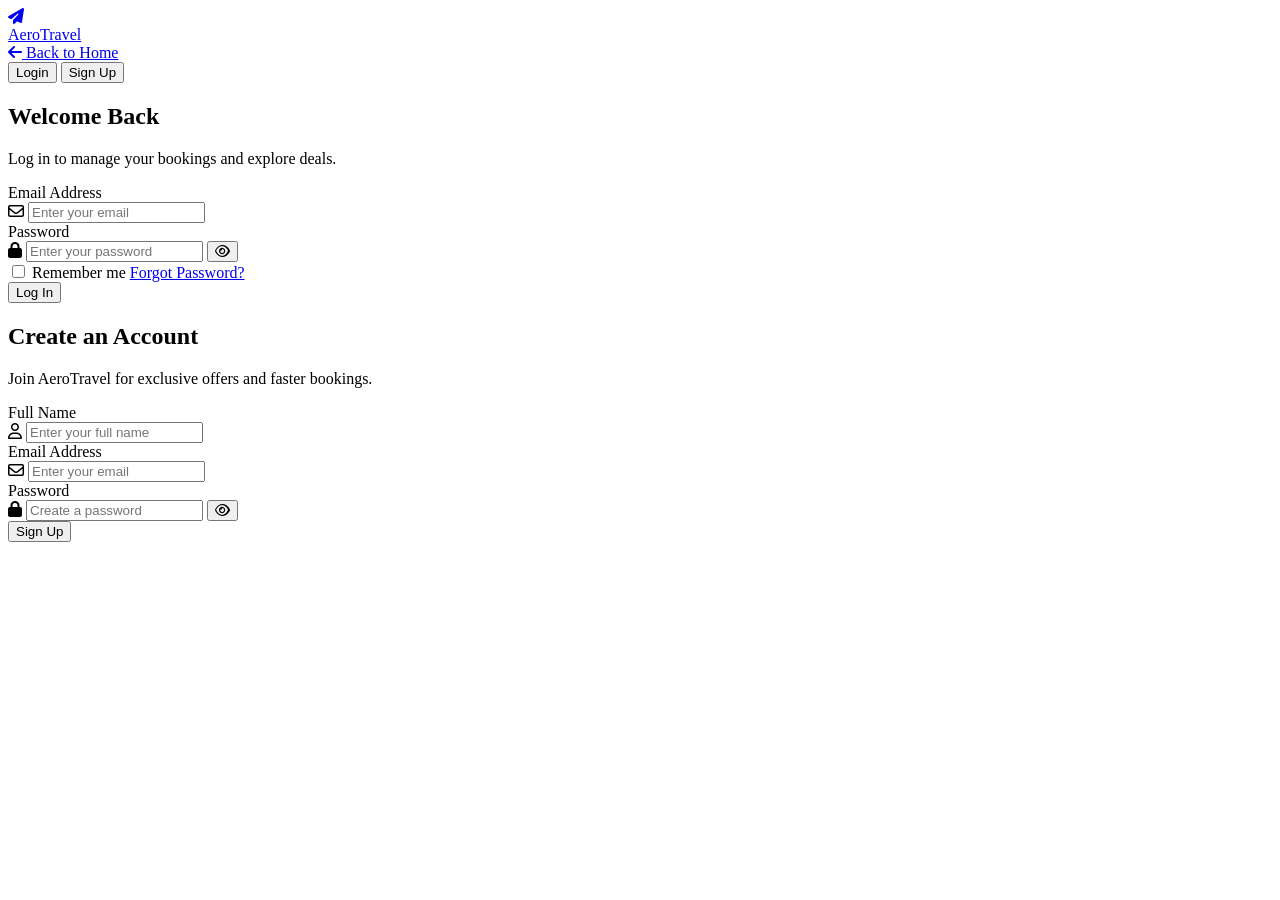
==== src/main/resources/templates/auth.html @ ba2a9da2 "Initialize project files, Firebase authentication, and profile page" ====
<!DOCTYPE html>
<html xmlns:th="http://www.thymeleaf.org" lang="en">
<head>
    <meta charset="UTF-8">
    <meta name="viewport" content="width=device-width, initial-scale=1.0">
    <title>Authentication - AeroTravel</title>
    <!-- Google Font -->
    <link rel="preconnect" href="https://fonts.googleapis.com">
    <link rel="preconnect" href="https://fonts.gstatic.com" crossorigin>
    <link href="https://fonts.googleapis.com/css2?family=Outfit:wght@300;400;500;600;700;800&family=Plus+Jakarta+Sans:wght@300;400;500;600;700&display=swap" rel="stylesheet">
    <!-- FontAwesome for Icons -->
    <link rel="stylesheet" href="https://cdnjs.cloudflare.com/ajax/libs/font-awesome/6.4.0/css/all.min.css">
    <!-- Custom CSS -->
    <link rel="stylesheet" href="/css/styles.css">
</head>
<body class="auth-page">

    <!-- Header Navigation -->
    <header class="app-header">
        <div class="header-container">
            <a href="/" class="app-logo">
                <div class="logo-icon">
                    <i class="fa-solid fa-paper-plane"></i>
                </div>
                <span class="logo-text">Aero<span>Travel</span></span>
            </a>
            <div class="header-actions">
                <a href="/" class="back-home-btn"><i class="fa-solid fa-arrow-left"></i> Back to Home</a>
            </div>
        </div>
    </header>

    <!-- Auth Section -->
    <section class="auth-section">
        <div class="auth-container">
            <div class="auth-card">
                <!-- Toggle Tabs -->
                <div class="auth-tabs">
                    <button class="auth-tab-btn active" onclick="switchAuthTab('login')">Login</button>
                    <button class="auth-tab-btn" onclick="switchAuthTab('signup')">Sign Up</button>
                </div>

                <!-- Login Form -->
                <div id="login-form-container" class="auth-form-container active">
                    <h2 class="auth-title">Welcome Back</h2>
                    <p class="auth-subtitle">Log in to manage your bookings and explore deals.</p>
                    
                    <form id="login-form" class="auth-form">
                        <div class="input-group">
                            <label for="login-email">Email Address</label>
                            <div class="input-with-icon">
                                <i class="fa-regular fa-envelope"></i>
                                <input type="email" id="login-email" placeholder="Enter your email" required>
                            </div>
                        </div>
                        <div class="input-group">
                            <label for="login-password">Password</label>
                            <div class="input-with-icon">
                                <i class="fa-solid fa-lock"></i>
                                <input type="password" id="login-password" placeholder="Enter your password" required>
                                <button type="button" class="toggle-password" onclick="togglePasswordVisibility('login-password')">
                                    <i class="fa-regular fa-eye"></i>
                                </button>
                            </div>
                        </div>
                        <div class="form-actions">
                            <label class="remember-me">
                                <input type="checkbox" id="remember-me">
                                <span>Remember me</span>
                            </label>
                            <a href="#" class="forgot-password">Forgot Password?</a>
                        </div>
                        <div id="login-error" class="error-message"></div>
                        <button type="submit" class="auth-submit-btn" id="login-btn">
                            <span class="btn-text">Log In</span>
                            <i class="fa-solid fa-spinner fa-spin loader-icon" style="display: none;"></i>
                        </button>
                    </form>
                </div>

                <!-- Signup Form -->
                <div id="signup-form-container" class="auth-form-container">
                    <h2 class="auth-title">Create an Account</h2>
                    <p class="auth-subtitle">Join AeroTravel for exclusive offers and faster bookings.</p>
                    
                    <form id="signup-form" class="auth-form">
                        <div class="input-group">
                            <label for="signup-name">Full Name</label>
                            <div class="input-with-icon">
                                <i class="fa-regular fa-user"></i>
                                <input type="text" id="signup-name" placeholder="Enter your full name" required>
                            </div>
                        </div>
                        <div class="input-group">
                            <label for="signup-email">Email Address</label>
                            <div class="input-with-icon">
                                <i class="fa-regular fa-envelope"></i>
                                <input type="email" id="signup-email" placeholder="Enter your email" required>
                            </div>
                        </div>
                        <div class="input-group">
                            <label for="signup-password">Password</label>
                            <div class="input-with-icon">
                                <i class="fa-solid fa-lock"></i>
                                <input type="password" id="signup-password" placeholder="Create a password" required minlength="6">
                                <button type="button" class="toggle-password" onclick="togglePasswordVisibility('signup-password')">
                                    <i class="fa-regular fa-eye"></i>
                                </button>
                            </div>
                        </div>
                        <div id="signup-error" class="error-message"></div>
                        <button type="submit" class="auth-submit-btn" id="signup-btn">
                            <span class="btn-text">Sign Up</span>
                            <i class="fa-solid fa-spinner fa-spin loader-icon" style="display: none;"></i>
                        </button>
                    </form>
                </div>
            </div>
        </div>
    </section>

    <!-- UI Logic Script -->
    <script>
        function switchAuthTab(tab) {
            const loginForm = document.getElementById('login-form-container');
            const signupForm = document.getElementById('signup-form-container');
            const tabButtons = document.querySelectorAll('.auth-tab-btn');

            tabButtons.forEach(btn => {
                if (btn.textContent.toLowerCase().includes(tab.replace('up', ' up'))) {
                    btn.classList.add('active');
                } else {
                    btn.classList.remove('active');
                }
            });

            if (tab === 'login') {
                loginForm.classList.add('active');
                signupForm.classList.remove('active');
            } else {
                loginForm.classList.remove('active');
                signupForm.classList.add('active');
            }
        }

        function togglePasswordVisibility(inputId) {
            const input = document.getElementById(inputId);
            const icon = input.nextElementSibling.querySelector('i');
            
            if (input.type === 'password') {
                input.type = 'text';
                icon.classList.remove('fa-eye');
                icon.classList.add('fa-eye-slash');
            } else {
                input.type = 'password';
                icon.classList.remove('fa-eye-slash');
                icon.classList.add('fa-eye');
            }
        }
    </script>

    <!-- Firebase Auth Logic -->
    <script type="module" src="/js/firebase-config.js"></script>
    <script type="module" src="/js/auth.js"></script>
</body>
</html>
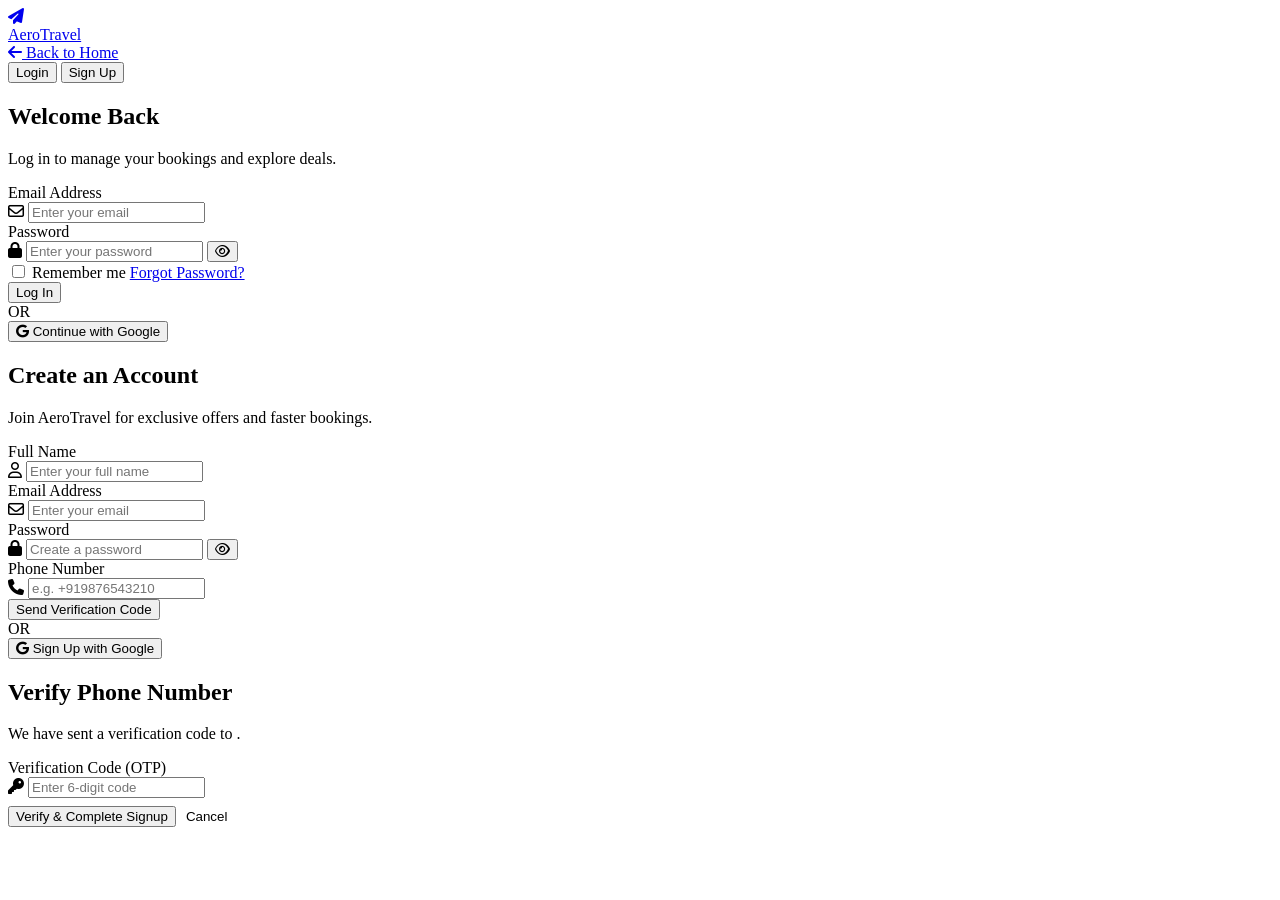
==== commit 8ac9138c: "Add Google Sign-in and Phone OTP verification on signup" ====
--- a/src/main/resources/templates/auth.html
+++ b/src/main/resources/templates/auth.html
@@ -76,6 +76,12 @@
                             <i class="fa-solid fa-spinner fa-spin loader-icon" style="display: none;"></i>
                         </button>
                     </form>
+                    <div class="auth-divider">
+                        <span>OR</span>
+                    </div>
+                    <button type="button" class="google-auth-btn" id="google-login-btn">
+                        <i class="fa-brands fa-google"></i> Continue with Google
+                    </button>
                 </div>
 
                 <!-- Signup Form -->
@@ -107,11 +113,48 @@
                                     <i class="fa-regular fa-eye"></i>
                                 </button>
                             </div>
-                        </div>
+                        <div class="input-group">
+                            <label for="signup-phone">Phone Number</label>
+                            <div class="input-with-icon">
+                                <i class="fa-solid fa-phone"></i>
+                                <input type="tel" id="signup-phone" placeholder="e.g. +919876543210" required pattern="^\+[1-9]\d{1,14}$">
+                            </div>
+                        </div>
+                        <div id="recaptcha-container"></div>
                         <div id="signup-error" class="error-message"></div>
                         <button type="submit" class="auth-submit-btn" id="signup-btn">
-                            <span class="btn-text">Sign Up</span>
+                            <span class="btn-text">Send Verification Code</span>
                             <i class="fa-solid fa-spinner fa-spin loader-icon" style="display: none;"></i>
+                        </button>
+                    </form>
+                    <div class="auth-divider">
+                        <span>OR</span>
+                    </div>
+                    <button type="button" class="google-auth-btn" id="google-signup-btn">
+                        <i class="fa-brands fa-google"></i> Sign Up with Google
+                    </button>
+                </div>
+
+                <!-- OTP Verification Form -->
+                <div id="otp-form-container" class="auth-form-container">
+                    <h2 class="auth-title">Verify Phone Number</h2>
+                    <p class="auth-subtitle">We have sent a verification code to <span id="display-phone-number" style="font-weight: 600; color: var(--primary);"></span>.</p>
+                    
+                    <form id="otp-form" class="auth-form">
+                        <div class="input-group">
+                            <label for="otp-code">Verification Code (OTP)</label>
+                            <div class="input-with-icon">
+                                <i class="fa-solid fa-key"></i>
+                                <input type="text" id="otp-code" placeholder="Enter 6-digit code" required maxlength="6" pattern="\d{6}">
+                            </div>
+                        </div>
+                        <div id="otp-error" class="error-message"></div>
+                        <button type="submit" class="auth-submit-btn" id="verify-otp-btn">
+                            <span class="btn-text">Verify & Complete Signup</span>
+                            <i class="fa-solid fa-spinner fa-spin loader-icon" style="display: none;"></i>
+                        </button>
+                        <button type="button" class="auth-submit-btn" style="background: transparent; border: 1px solid var(--border-color); margin-top: 10px;" id="cancel-otp-btn">
+                            Cancel
                         </button>
                     </form>
                 </div>
@@ -124,6 +167,7 @@
         function switchAuthTab(tab) {
             const loginForm = document.getElementById('login-form-container');
             const signupForm = document.getElementById('signup-form-container');
+            const otpForm = document.getElementById('otp-form-container');
             const tabButtons = document.querySelectorAll('.auth-tab-btn');
 
             tabButtons.forEach(btn => {
@@ -134,6 +178,7 @@
                 }
             });
 
+            otpForm.classList.remove('active');
             if (tab === 'login') {
                 loginForm.classList.add('active');
                 signupForm.classList.remove('active');
@@ -157,6 +202,10 @@
                 icon.classList.add('fa-eye');
             }
         }
+        
+        window.cancelOtpFlow = function() {
+            switchAuthTab('signup');
+        }
     </script>
 
     <!-- Firebase Auth Logic -->
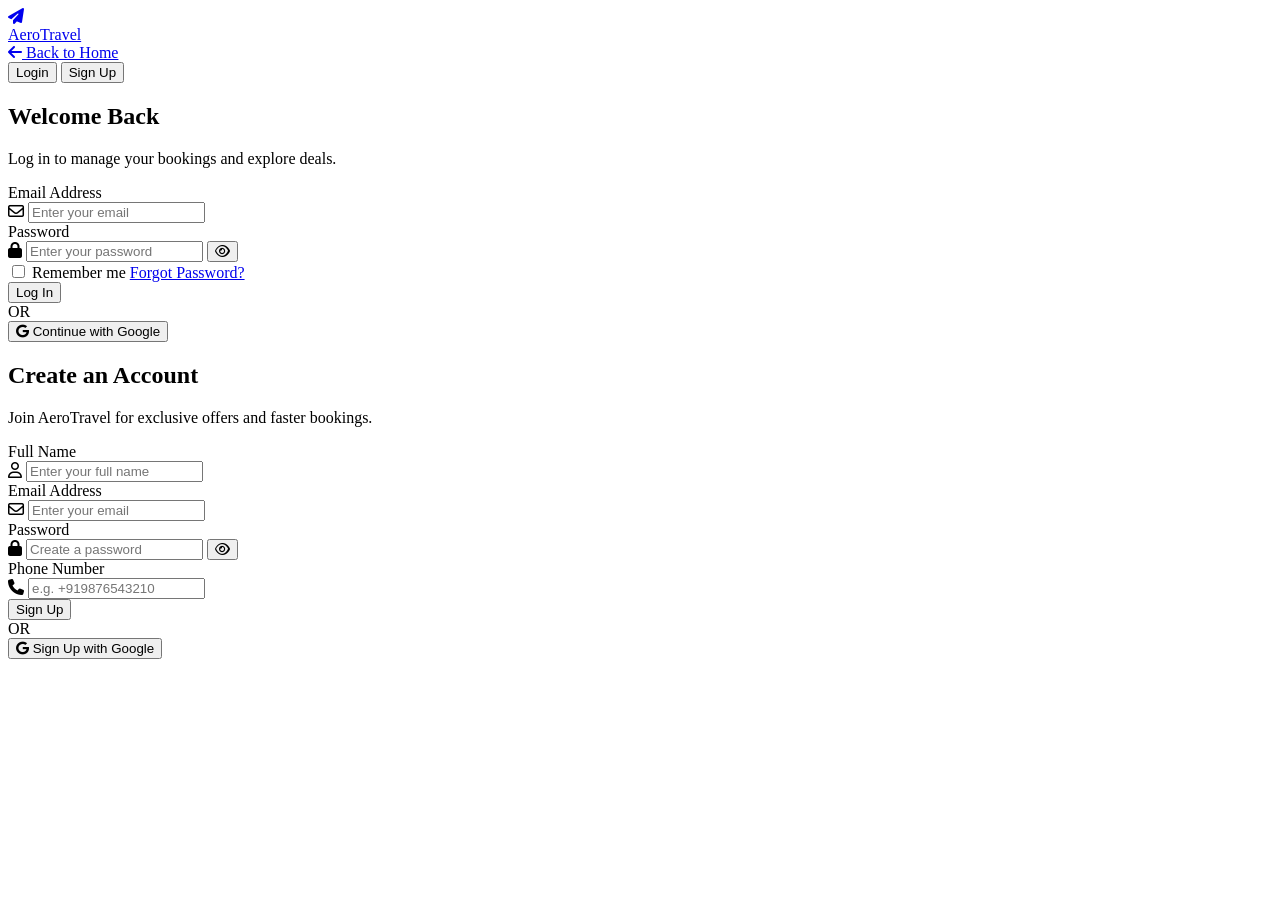
==== commit 6ff4c435: "Remove phone OTP verification, keep phone field as simple input" ====
--- a/src/main/resources/templates/auth.html
+++ b/src/main/resources/templates/auth.html
@@ -117,13 +117,12 @@
                             <label for="signup-phone">Phone Number</label>
                             <div class="input-with-icon">
                                 <i class="fa-solid fa-phone"></i>
-                                <input type="tel" id="signup-phone" placeholder="e.g. +919876543210" required pattern="^\+[1-9]\d{1,14}$">
+                                <input type="tel" id="signup-phone" placeholder="e.g. +919876543210" required>
                             </div>
                         </div>
-                        <div id="recaptcha-container"></div>
                         <div id="signup-error" class="error-message"></div>
                         <button type="submit" class="auth-submit-btn" id="signup-btn">
-                            <span class="btn-text">Send Verification Code</span>
+                            <span class="btn-text">Sign Up</span>
                             <i class="fa-solid fa-spinner fa-spin loader-icon" style="display: none;"></i>
                         </button>
                     </form>
@@ -134,30 +133,6 @@
                         <i class="fa-brands fa-google"></i> Sign Up with Google
                     </button>
                 </div>
-
-                <!-- OTP Verification Form -->
-                <div id="otp-form-container" class="auth-form-container">
-                    <h2 class="auth-title">Verify Phone Number</h2>
-                    <p class="auth-subtitle">We have sent a verification code to <span id="display-phone-number" style="font-weight: 600; color: var(--primary);"></span>.</p>
-                    
-                    <form id="otp-form" class="auth-form">
-                        <div class="input-group">
-                            <label for="otp-code">Verification Code (OTP)</label>
-                            <div class="input-with-icon">
-                                <i class="fa-solid fa-key"></i>
-                                <input type="text" id="otp-code" placeholder="Enter 6-digit code" required maxlength="6" pattern="\d{6}">
-                            </div>
-                        </div>
-                        <div id="otp-error" class="error-message"></div>
-                        <button type="submit" class="auth-submit-btn" id="verify-otp-btn">
-                            <span class="btn-text">Verify & Complete Signup</span>
-                            <i class="fa-solid fa-spinner fa-spin loader-icon" style="display: none;"></i>
-                        </button>
-                        <button type="button" class="auth-submit-btn" style="background: transparent; border: 1px solid var(--border-color); margin-top: 10px;" id="cancel-otp-btn">
-                            Cancel
-                        </button>
-                    </form>
-                </div>
             </div>
         </div>
     </section>
@@ -165,9 +140,8 @@
     <!-- UI Logic Script -->
     <script>
         function switchAuthTab(tab) {
-            const loginForm = document.getElementById('login-form-container');
+            const loginForm  = document.getElementById('login-form-container');
             const signupForm = document.getElementById('signup-form-container');
-            const otpForm = document.getElementById('otp-form-container');
             const tabButtons = document.querySelectorAll('.auth-tab-btn');
 
             tabButtons.forEach(btn => {
@@ -178,7 +152,6 @@
                 }
             });
 
-            otpForm.classList.remove('active');
             if (tab === 'login') {
                 loginForm.classList.add('active');
                 signupForm.classList.remove('active');
@@ -191,7 +164,6 @@
         function togglePasswordVisibility(inputId) {
             const input = document.getElementById(inputId);
             const icon = input.nextElementSibling.querySelector('i');
-            
             if (input.type === 'password') {
                 input.type = 'text';
                 icon.classList.remove('fa-eye');
@@ -202,10 +174,6 @@
                 icon.classList.add('fa-eye');
             }
         }
-        
-        window.cancelOtpFlow = function() {
-            switchAuthTab('signup');
-        }
     </script>
 
     <!-- Firebase Auth Logic -->
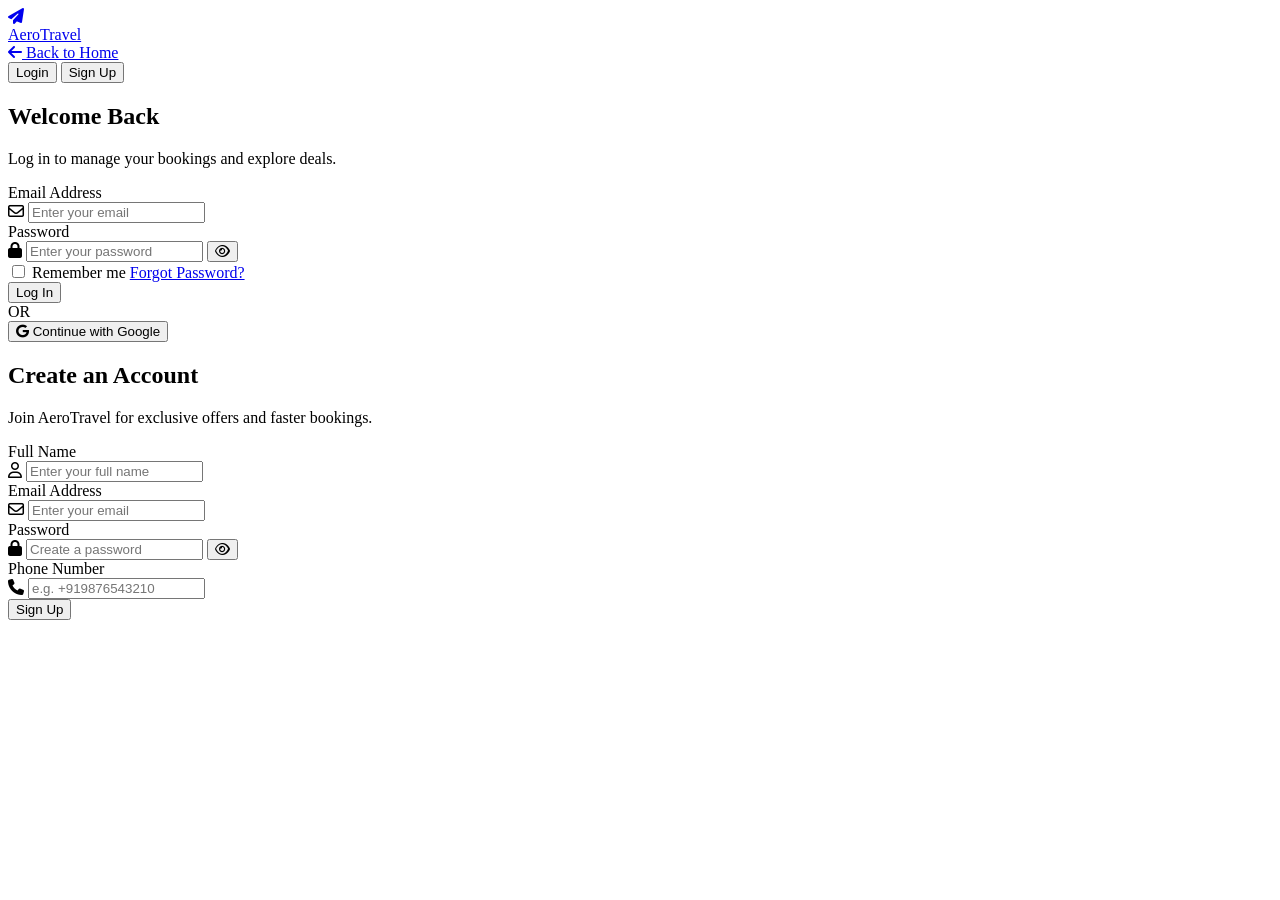
==== commit fadfa5de: "Google sign-in login-only, redirect new Google users to profile for phone" ====
--- a/src/main/resources/templates/auth.html
+++ b/src/main/resources/templates/auth.html
@@ -126,12 +126,6 @@
                             <i class="fa-solid fa-spinner fa-spin loader-icon" style="display: none;"></i>
                         </button>
                     </form>
-                    <div class="auth-divider">
-                        <span>OR</span>
-                    </div>
-                    <button type="button" class="google-auth-btn" id="google-signup-btn">
-                        <i class="fa-brands fa-google"></i> Sign Up with Google
-                    </button>
                 </div>
             </div>
         </div>
